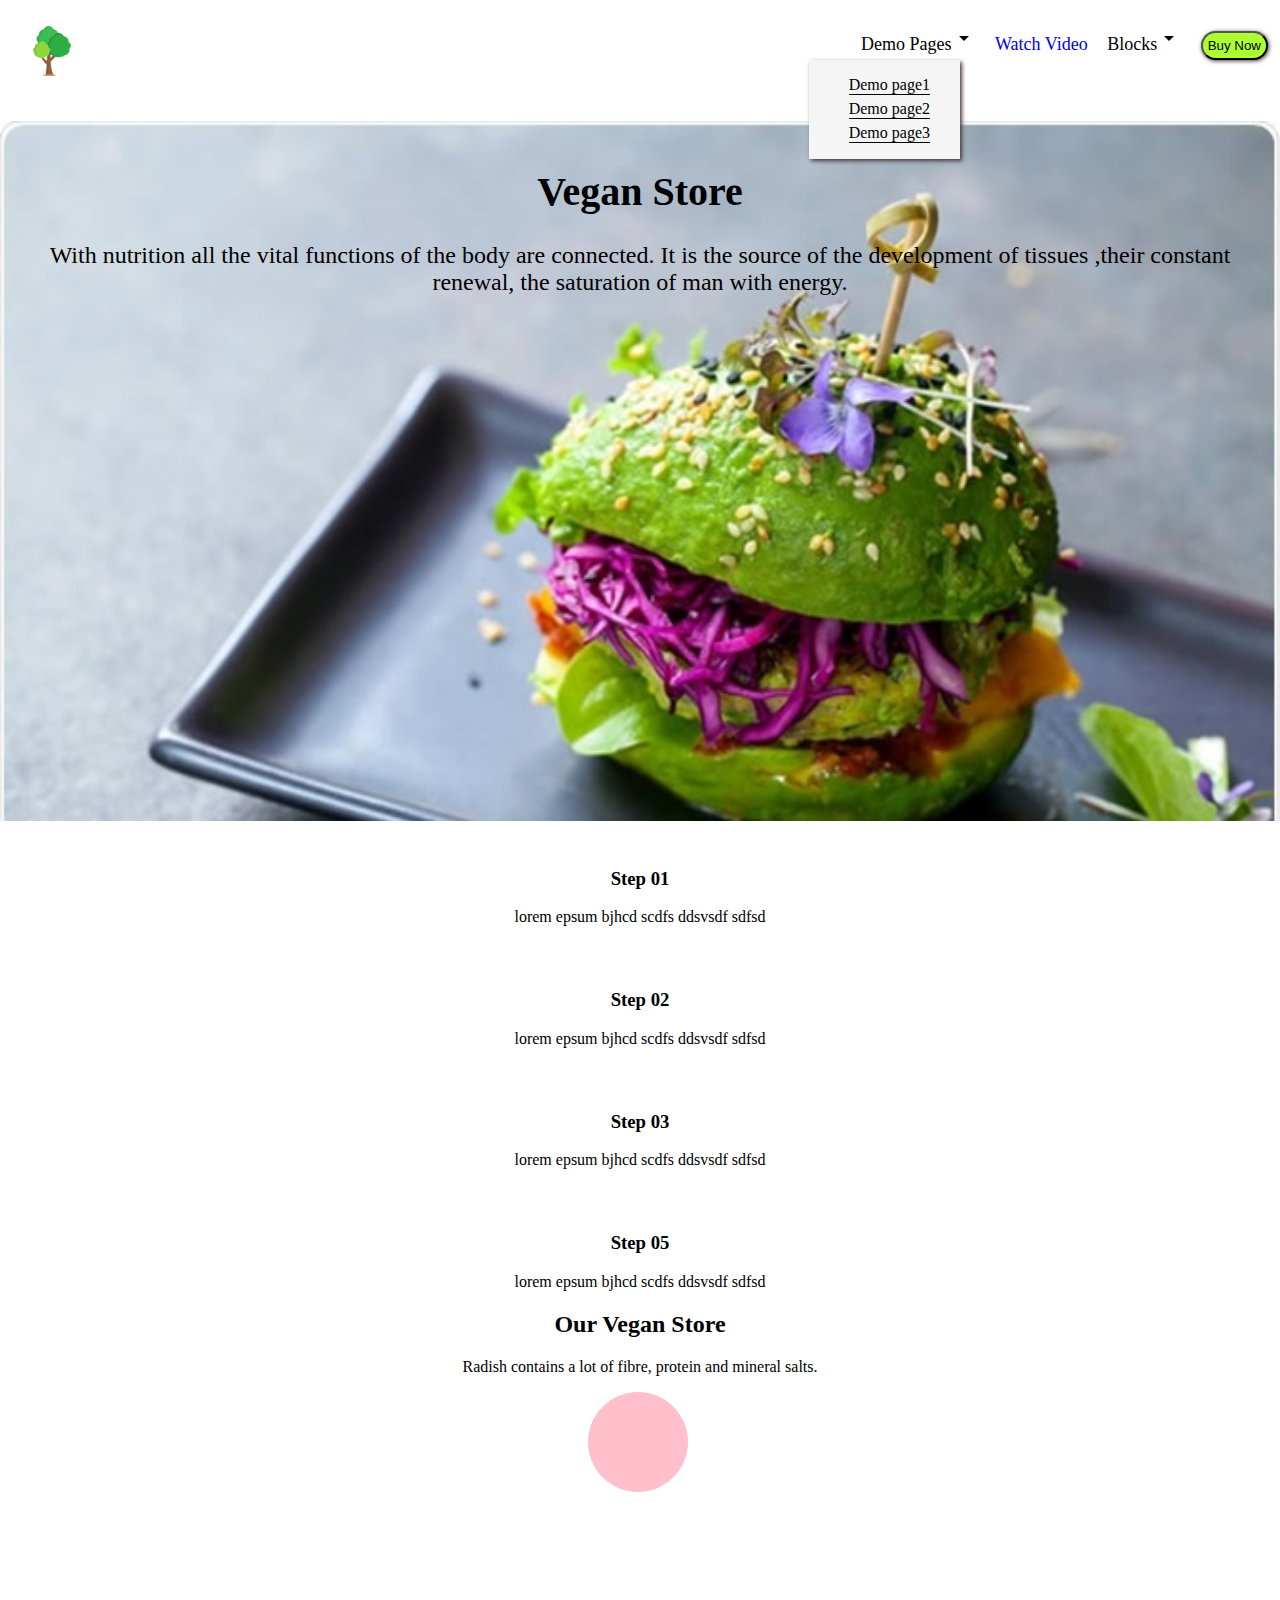
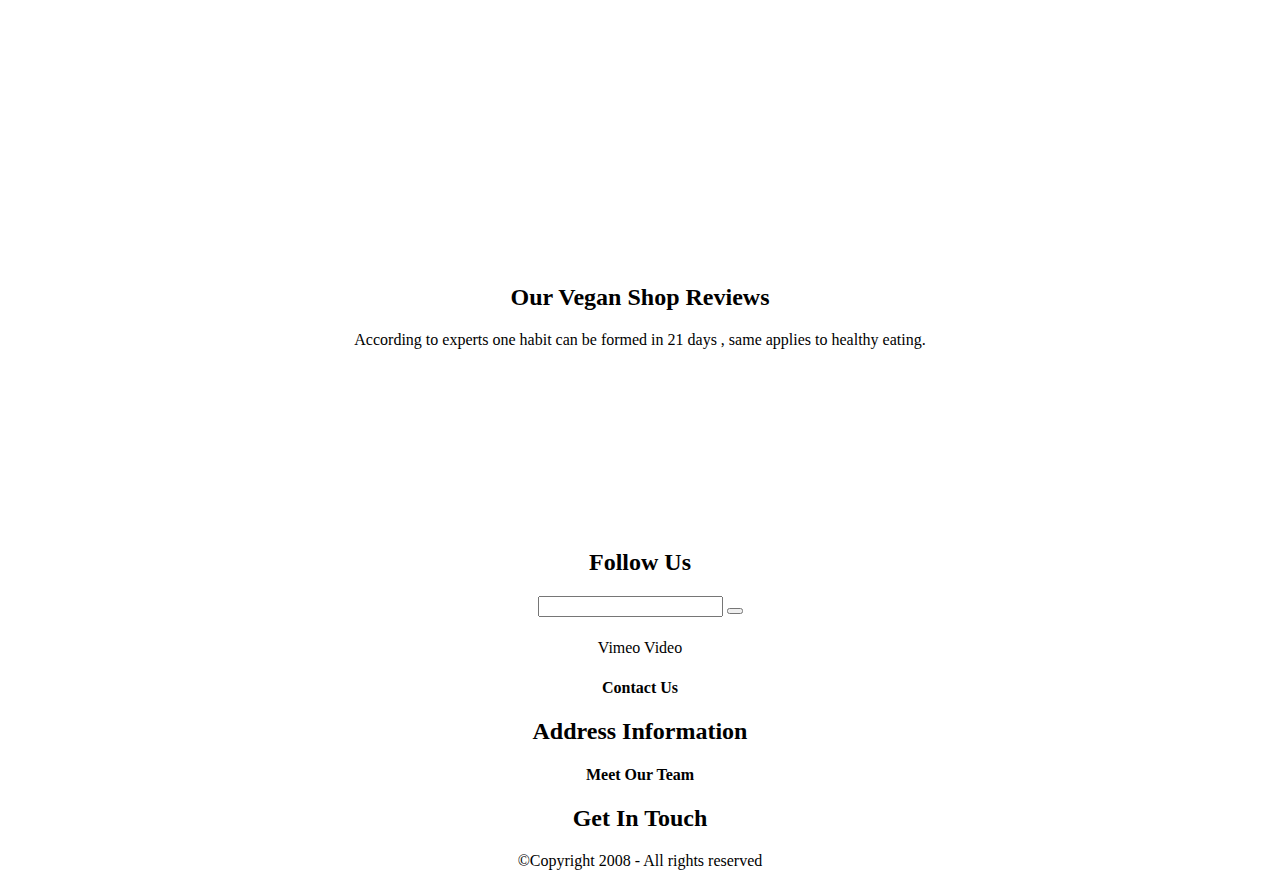
==== vegan store (dummy project)/index.html @ a62c63df "update on practice sites" ====
<!DOCTYPE html>
<html>
    <head>
        <title>
            Vegan Store
        </title>
        <link rel="stylesheet" href="style.css" />
        <meta name="viewport" content="width=device-width, initial-scale=1" />
    </head>
    <body>
        <header>
            <nav>
            <div class="header-item" id="logo"><a href="./index.html"><img src="./images/tree.png" alt="logo"/></a></div>
            <section class="header-item" id="right-nav" >
                <div class="links"><span>Demo Pages</span><img src="./images/dropdown 1x.png" alt="dropdown" /></div>
                <div class="links"><a href="#video"> Watch Video</a></div>
                <div class="links"><span>Blocks</span><img src="./images/dropdown 1x.png" alt="dropdown" /></div>
                <button class="links">Buy Now</button>
            </section>
            <div id="dropdown"><ul type=none>
                <li>Demo page1</li>
                <li>Demo page2</li>
                <li>Demo page3</li>
            </ul></div>
            </nav>
        </header>
        <section id="cover">
            <article>
            <h1>Vegan Store</h1>
            <p>With nutrition all the vital functions of the body are connected. It is the source of the development of tissues ,their constant renewal,
                the saturation of man with energy.
            </p>
            </article>
        </section>
        <section id="steps">
            <div><img src="./images/content-cut/1x/outline_content_cut_white_24dp.png" alt="cut" />
                <h3>Step 01</h3>
                <p>lorem epsum bjhcd scdfs ddsvsdf  sdfsd</p>
            </div>
            <div><img src="./images/brush/1x/outline_brush_white_24dp.png" alt="brush" />
                <h3>Step 02</h3>
                <p>lorem epsum bjhcd scdfs ddsvsdf  sdfsd</p>
            </div>
            <div><img src="./images/shopping-bag/1x/outline_shopping_bag_white_24dp.png" alt="bag" />
                <h3>Step 03</h3>
                <p>lorem epsum bjhcd scdfs ddsvsdf  sdfsd</p>
            </div> 
            <div><img src="./images/smile-face/1x/outline_sentiment_satisfied_white_24dp.png" alt="smile" />
                <h3>Step 05</h3>
                <p>lorem epsum bjhcd scdfs ddsvsdf  sdfsd</p>
            </div> 
        </section>
        <section id="vegan">
            <div id="upper"><h2>Our Vegan Store</h2>
                <p>Radish contains a lot of fibre, protein and mineral salts.</p>
            </div>
            <div id="lower">
                <div class="features">
                    <svg width="100" height="100"><circle cx="50" cy="50" r="50" fill="pink"/></svg>
                    <img src="" alt="">
                    <h3></h3>
                    <p></p>
                </div>
                <div class="features">
                    <svg width="100" height="100"><circle cx="" cy="" r="" fill="pink"/></svg>
                    <img src="" alt="">
                    <h3></h3>
                    <p></p>
                </div>
                <div class="features">
                    <svg width="100" height="100"><circle cx="" cy="" r="" fill="pink"/></svg>
                    <img src="" alt="">
                    <h3></h3>
                    <p></p>
                </div>
                <div class="features">
                    <svg width="100" height="100"><circle cx="" cy="" r="" fill="pink"/></svg>
                    <img src="" alt="">
                    <h3></h3>
                    <p></p>
                </div>
            </div>
        </section>
        <section id="testimony">
            <div id="upper"><h2>Our Vegan Shop Reviews</h2>
                <p>According to experts one habit can be formed in 21 days , same applies to healthy eating.</p>
            </div>
            <div id="lower">
                <div class="features">
                    <img src="" alt="">
                    <p></p>
                    <h3></h3>
                    <h6></h6>
                </div>
                <div class="features">
                    <img src="" alt="">
                    <p></p>
                    <h3></h3>
                    <h6></h6>
                </div>
                <div class="features">
                    <img src="" alt="">
                    <p></p>
                    <h3></h3>
                    <h6></h6>
                </div>
            </div>
        </section>
        <section id="follow">
            <img src="" alt="">
            <aside>
                <img src="" alt="" />
                <h2>Follow Us</h2>
                <p></p>
                <input type="text" />
                <button></button>
            </aside> 
        </section>
        <section id="stats">
            <div class="stat">
                <h2></h2>
                <h5></h5>
            </div>
            <div class="stat">
                <h2></h2>
                <h5></h5>
            </div>
            <div class="stat">
                <h2></h2>
                <h5></h5>
            </div>
            <div class="stat">
                <h2></h2>
                <h5></h5>
            </div>
        </section>
        <section id="video">
            <div>Vimeo Video</div>
            <embed />
        </section>
        <section id="address-form">
            <div id="address">
                <h4>Contact Us</h4>
                <h2>Address Information</h2>
                <p></p>
                <Address></Address>
            </div>
            <aside>
                <h4>Meet Our Team</h4>
                <h2>Get In Touch</h2>
                <p></p>
                <form>

                </form>
            </aside>
        </section>
        <footer>
            &COPY;Copyright 2008 - All rights reserved
        </footer>
    </body>
</html>
---- vegan store (dummy project)/style.css ----
* {
    box-sizing: border-box;
    text-align: center;
}
body {
    margin: 0;
}
header{
    padding: 2px;
    height: 13%;
    box-shadow: 0px 2px 4px rgb(80, 59, 59);
}
nav {
    text-align: left;
    margin: 24px 10px 0 0;
}
.header-item {
    font-size: 18px;
    display: inline-block;
}
#logo {
    margin-left: 2%;
    margin-bottom: 3%;
}
#logo img {
    width: 50px;
    height: 50px;
}
#right-nav{
    float: right;
}
.links {
    display: inline-block;
    margin-left: 15px;
}
.links a {
    text-decoration: none;
}
#dropdown {
    position: absolute;
    background-color: whitesmoke;
    top: 60px;
    right: 320px;
    box-shadow: 2px 2px 4px rgb(73, 57, 57);
}
#dropdown li {
    text-align: center;
    margin-bottom: 5px;
    margin-right: 30px;
    border-bottom: 1px solid black;
}
#right-nav button {
    padding : 5px;
    border-radius: 15px;
    outline: 0px;
    background-color: greenyellow;
    box-shadow: 1px 1px 4px rgb(73, 57, 57);
    
}
#right-nav button:hover {
    background-color: gray;
    color: rgb(76, 252, 128);
    transform: scale(1.2);
}

/*................... navbar ends*........................*/

#cover {
    width: 100%;
    height: 700px;
    background-image: url(./images/cover.jpeg);
    background-size: cover;
    padding: 20px;
}
#cover article{
    font-size: x-large;
}
#cover h1 {
    font-size: 40px;
}
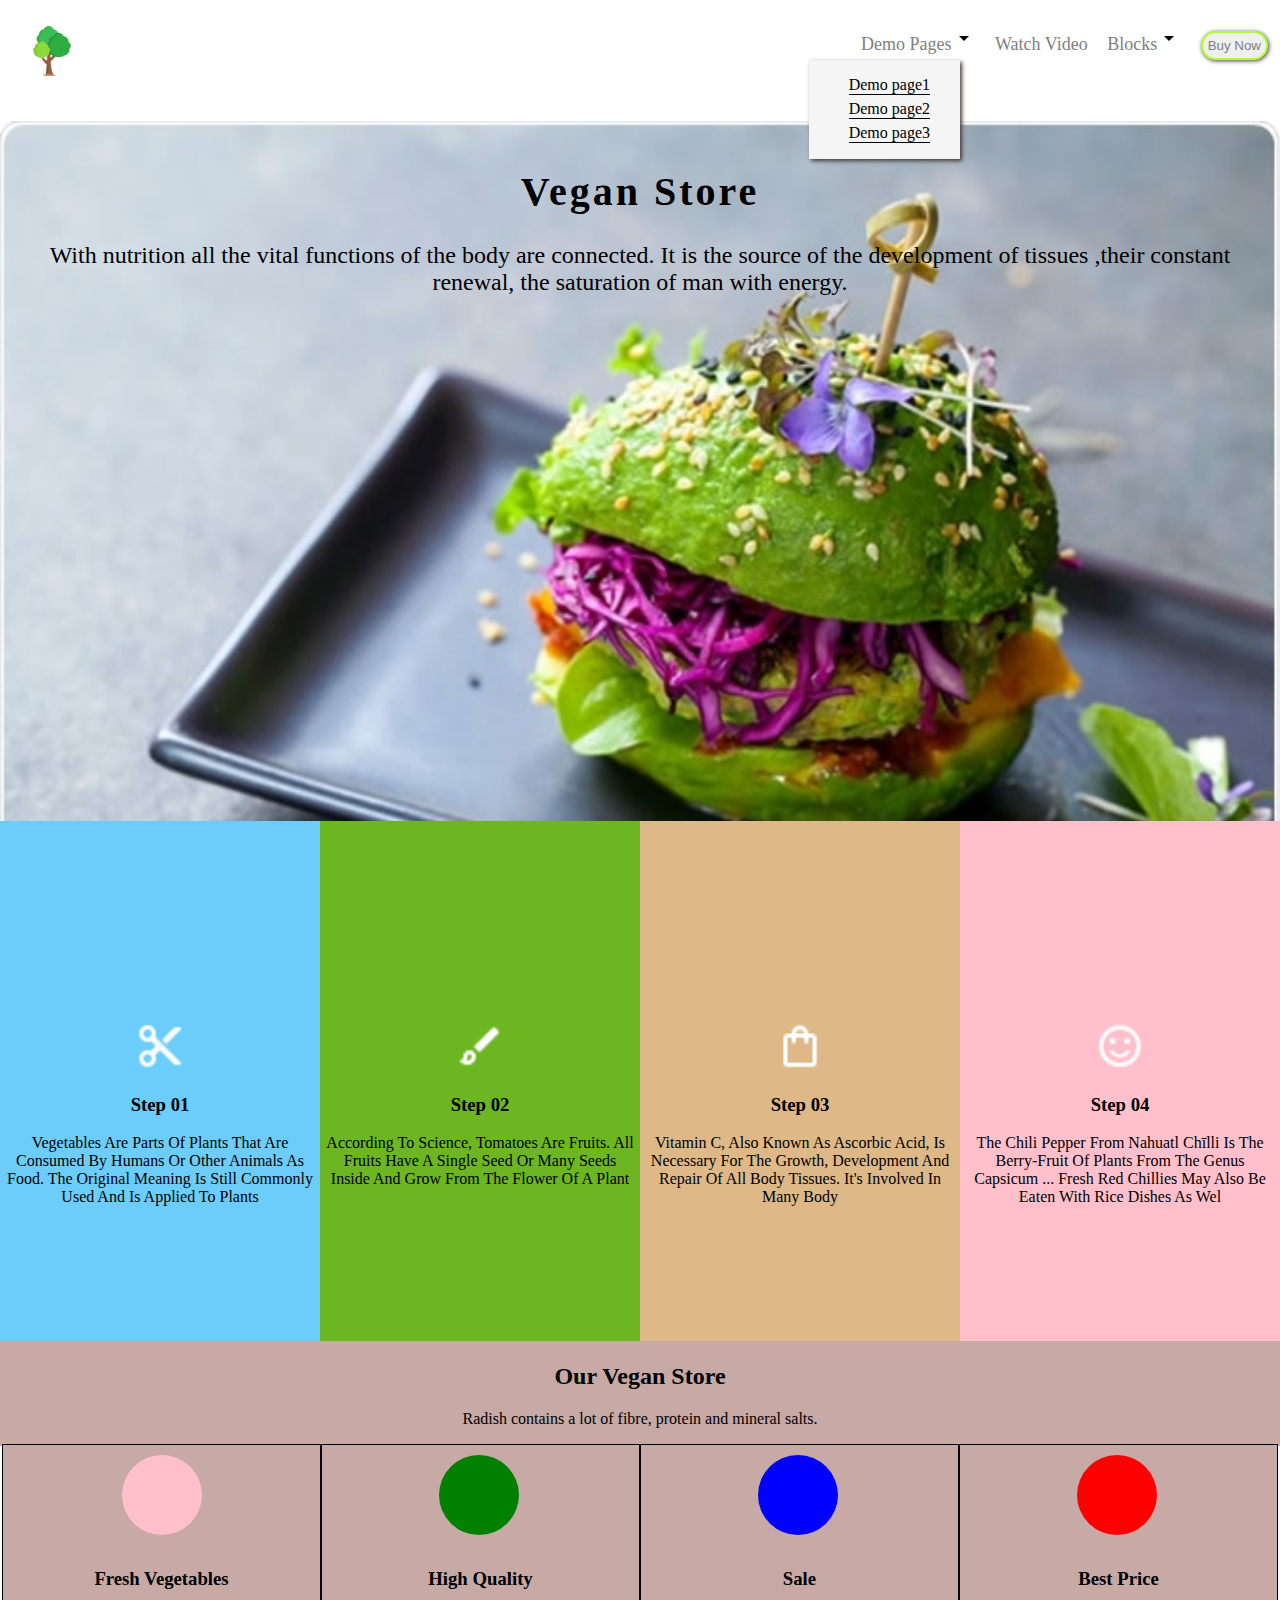
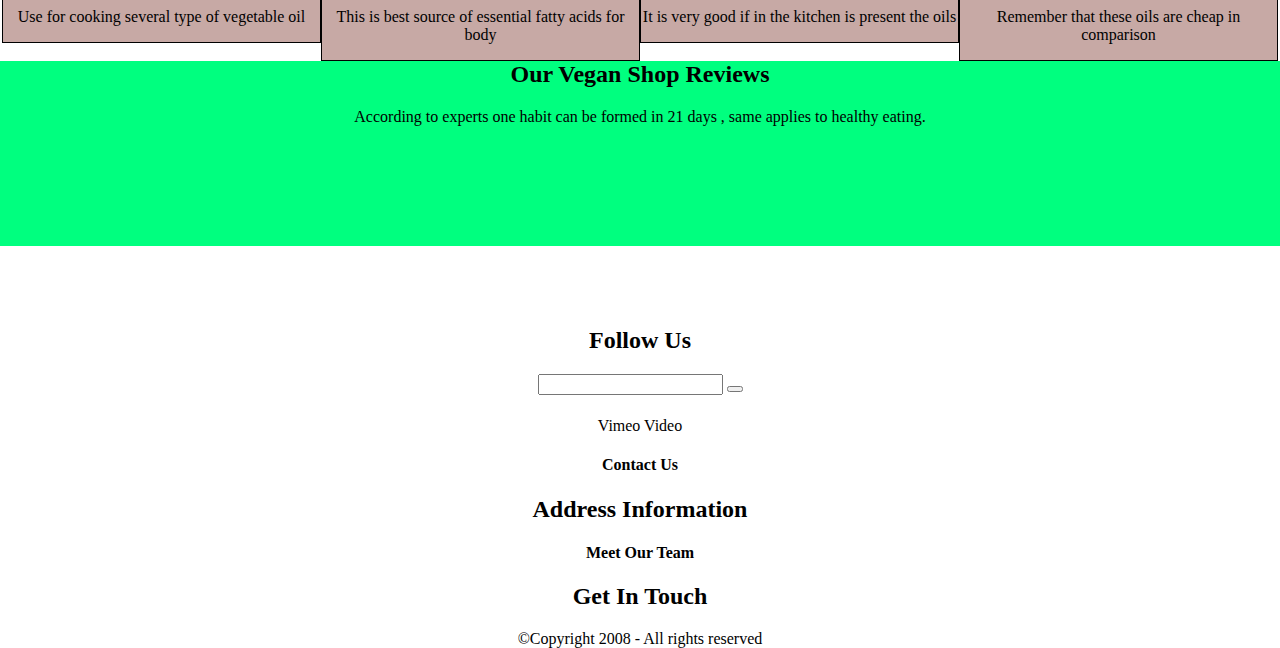
==== commit 660a6860: "updates" ====
--- a/vegan store (dummy project)/index.html
+++ b/vegan store (dummy project)/index.html
@@ -5,6 +5,7 @@
             Vegan Store
         </title>
         <link rel="stylesheet" href="style.css" />
+        <script src="https://kit.fontawesome.com/14b65364ed.js" crossorigin="anonymous"></script>
         <meta name="viewport" content="width=device-width, initial-scale=1" />
     </head>
     <body>
@@ -33,21 +34,21 @@
             </article>
         </section>
         <section id="steps">
-            <div><img src="./images/content-cut/1x/outline_content_cut_white_24dp.png" alt="cut" />
+            <div id="div1"><img src="./images/content-cut/1x/outline_content_cut_white_24dp.png" width="50px" height="50px" alt="cut" />
                 <h3>Step 01</h3>
-                <p>lorem epsum bjhcd scdfs ddsvsdf  sdfsd</p>
+                <p>Vegetables are parts of plants that are consumed by humans or other animals as food. The original meaning is still commonly used and is applied to plants </p>
             </div>
-            <div><img src="./images/brush/1x/outline_brush_white_24dp.png" alt="brush" />
+            <div id="div2"><img src="./images/brush/1x/outline_brush_white_24dp.png" width="50px" height="50px" alt="brush" />
                 <h3>Step 02</h3>
-                <p>lorem epsum bjhcd scdfs ddsvsdf  sdfsd</p>
+                <p>According to science, tomatoes are fruits. All fruits have a single seed or many seeds inside and grow from the flower of a plant</p>
             </div>
-            <div><img src="./images/shopping-bag/1x/outline_shopping_bag_white_24dp.png" alt="bag" />
+            <div id="div3"><img src="./images/shopping-bag/1x/outline_shopping_bag_white_24dp.png" width="50px" height="50px" alt="bag" />
                 <h3>Step 03</h3>
-                <p>lorem epsum bjhcd scdfs ddsvsdf  sdfsd</p>
+                <p>Vitamin C, also known as ascorbic acid, is necessary for the growth, development and repair of all body tissues. It's involved in many body</p>
             </div> 
-            <div><img src="./images/smile-face/1x/outline_sentiment_satisfied_white_24dp.png" alt="smile" />
-                <h3>Step 05</h3>
-                <p>lorem epsum bjhcd scdfs ddsvsdf  sdfsd</p>
+            <div id="div4"><img src="./images/smile-face/1x/outline_sentiment_satisfied_white_24dp.png" width="50px" height="50px" alt="smile" />
+                <h3>Step 04</h3>
+                <p> The chili pepper from Nahuatl chīlli is the berry-fruit of plants from the genus Capsicum ... Fresh red chillies may also be eaten with rice dishes as wel</p>
             </div> 
         </section>
         <section id="vegan">
@@ -56,49 +57,49 @@
             </div>
             <div id="lower">
                 <div class="features">
-                    <svg width="100" height="100"><circle cx="50" cy="50" r="50" fill="pink"/></svg>
-                    <img src="" alt="">
-                    <h3></h3>
-                    <p></p>
+                    <svg width="100" height="100"><circle cx="50" cy="50" r="40" fill="pink"/></svg>
+                    <i class="fas fa-camera"></i>
+                    <h3>Fresh Vegetables</h3>
+                    <p>Use for cooking several type of vegetable oil</p>
                 </div>
                 <div class="features">
-                    <svg width="100" height="100"><circle cx="" cy="" r="" fill="pink"/></svg>
+                    <svg width="100" height="100"><circle cx="50" cy="50" r="40" fill="green"/></svg>
                     <img src="" alt="">
-                    <h3></h3>
-                    <p></p>
+                    <h3>High Quality</h3>
+                    <p>This is best source of essential fatty acids for body</p>
                 </div>
                 <div class="features">
-                    <svg width="100" height="100"><circle cx="" cy="" r="" fill="pink"/></svg>
+                    <svg width="100" height="100"><circle cx="50" cy="50" r="40" fill="blue"/></svg>
                     <img src="" alt="">
-                    <h3></h3>
-                    <p></p>
+                    <h3>Sale</h3>
+                    <p>It is very good if in the kitchen is present the oils</p>
                 </div>
                 <div class="features">
-                    <svg width="100" height="100"><circle cx="" cy="" r="" fill="pink"/></svg>
+                    <svg width="100" height="100"><circle cx="50" cy="50" r="40" fill="red"/></svg>
                     <img src="" alt="">
-                    <h3></h3>
-                    <p></p>
+                    <h3>Best Price</h3>
+                    <p>Remember that these oils are cheap in comparison</p>
                 </div>
             </div>
         </section>
         <section id="testimony">
-            <div id="upper"><h2>Our Vegan Shop Reviews</h2>
+            <div><h2>Our Vegan Shop Reviews</h2>
                 <p>According to experts one habit can be formed in 21 days , same applies to healthy eating.</p>
             </div>
-            <div id="lower">
-                <div class="features">
+            <div id="testms">
+                <div >
                     <img src="" alt="">
                     <p></p>
                     <h3></h3>
                     <h6></h6>
                 </div>
-                <div class="features">
+                <div>
                     <img src="" alt="">
                     <p></p>
                     <h3></h3>
                     <h6></h6>
                 </div>
-                <div class="features">
+                <div>
                     <img src="" alt="">
                     <p></p>
                     <h3></h3>
@@ -106,7 +107,7 @@
                 </div>
             </div>
         </section>
-        <section id="follow">
+        <section id="follow"> 
             <img src="" alt="">
             <aside>
                 <img src="" alt="" />
--- a/vegan store (dummy project)/style.css
+++ b/vegan store (dummy project)/style.css
@@ -32,9 +32,16 @@
 .links {
     display: inline-block;
     margin-left: 15px;
+    color: gray;
 }
 .links a {
     text-decoration: none;
+}
+.links a:link {
+    color: gray;
+}
+.links a:hover{
+    color: crimson;
 }
 #dropdown {
     position: absolute;
@@ -50,17 +57,20 @@
     border-bottom: 1px solid black;
 }
 #right-nav button {
+    font-family: 'Gill Sans', 'Gill Sans MT', Calibri, 'Trebuchet MS', sans-serif;
     padding : 5px;
+    border: 2px solid greenyellow;
     border-radius: 15px;
     outline: 0px;
-    background-color: greenyellow;
+    cursor: pointer;
     box-shadow: 1px 1px 4px rgb(73, 57, 57);
     
 }
 #right-nav button:hover {
     background-color: gray;
-    color: rgb(76, 252, 128);
+    color: greenyellow;
     transform: scale(1.2);
+   /* opacity: 0.8; practice*/
 }
 
 /*................... navbar ends*........................*/
@@ -77,6 +87,76 @@
 }
 #cover h1 {
     font-size: 40px;
+    letter-spacing: 3px; 
+}
+
+/*...................cover ends..................*/
+#steps{
+    height: 520px;
+}
+#steps>div{
+    width: 25%;
+    height: 100%;
+    float: left;
+    padding: 4px;
+    padding-top: 200px;
+    /* border-style: dotted;/*practice*/
+}
+#steps div p {
+    text-transform: capitalize;
+    text-overflow: inherit;
+}
+#steps div img:hover {
+    transform: scale(1.5);
+}
+#div1{
+    background-color: rgb(108, 205, 250);
+}
+#div2{
+    background-color: rgb(108, 182, 34);
+}
+#div3{
+    background-color: burlywood;
+}
+#div4{
+    background-color: pink;
 }
 
 
+
+
+
+
+
+
+
+/*...........................steps end here....................*/
+#vegan {
+    background-color: rgb(199, 169, 165);
+    padding: 2px;
+    height: 100%;
+}
+#upper {
+    background-color: rgb(199, 169, 165);
+}
+#lower {
+    background-color: rgb(199, 169, 165);
+    
+}
+.features {
+    width:25%;
+    border: 1px solid black;
+    background-color: rgb(199, 169, 165);
+    float: left;
+}
+.fa-camera{
+    width: 25px;
+    height: 25px;
+    color:whitesmoke;
+}
+/*.................vegan end here........................*/
+#testimony {
+    clear: both;
+    background-color: springgreen;
+    margin-top: 10px;
+}
